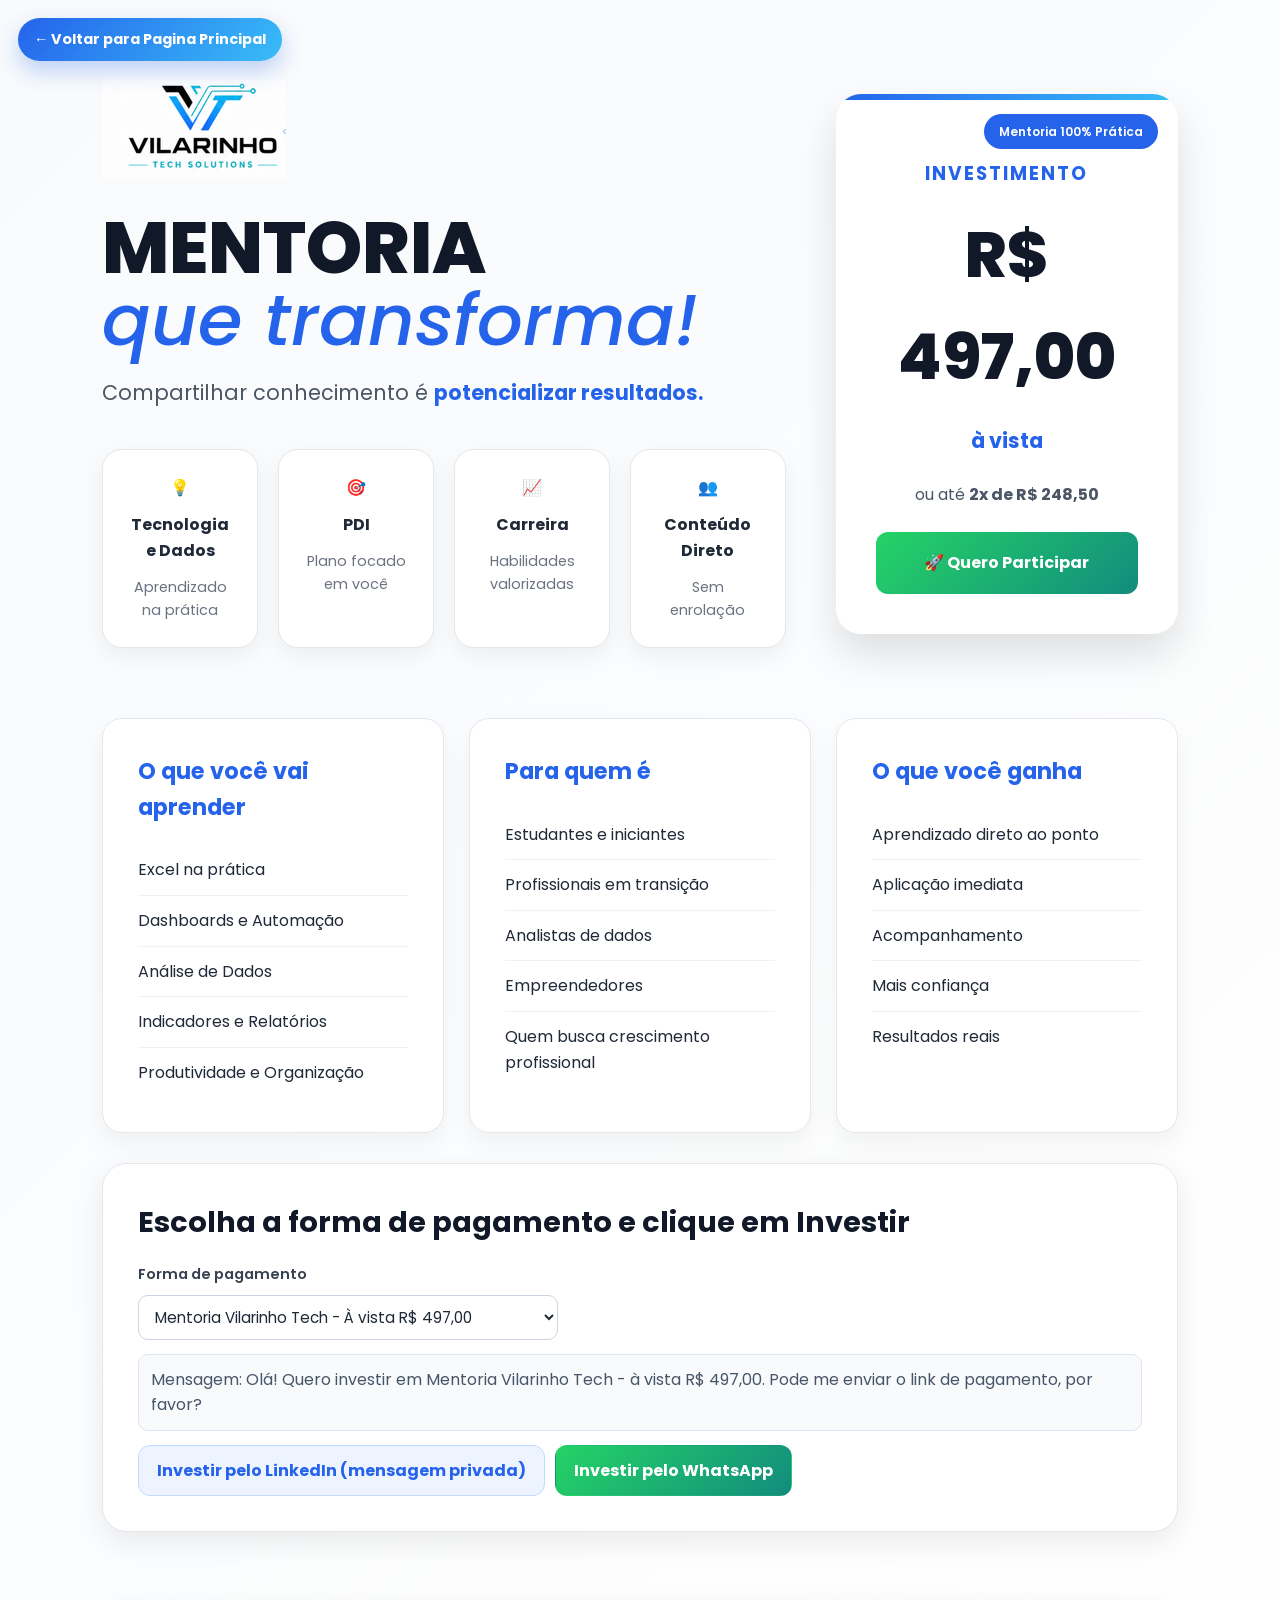
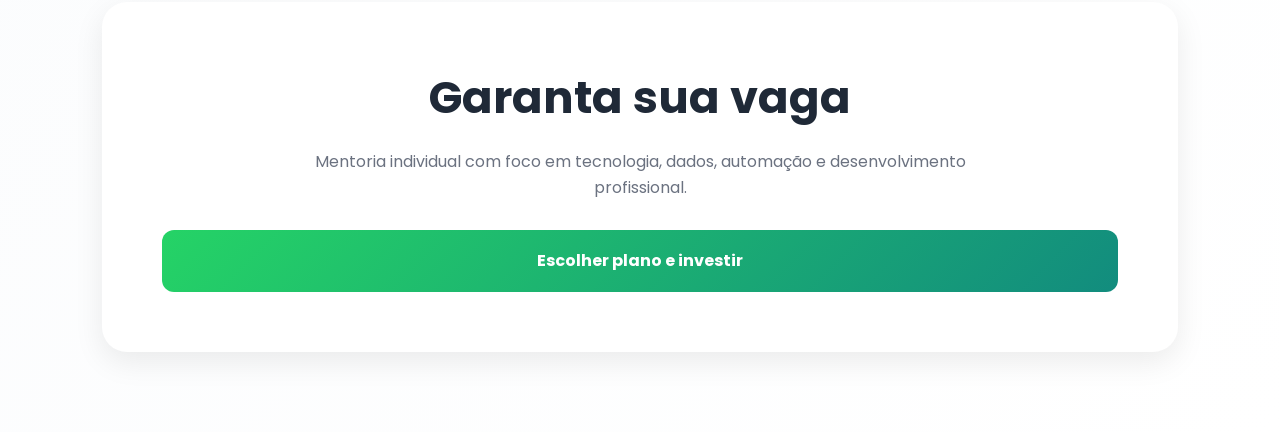
==== mentoria.index.html @ d8061229 "Ajusta logo e CTA do LinkedIn e atualiza pagina 2 com investimento" ====
<!doctype html>
<html lang="pt-BR">
  <head>
    <meta charset="UTF-8" />
    <meta name="viewport" content="width=device-width, initial-scale=1.0" />

    <title>Mentoria Vilarinho Tech</title>

    <meta
      name="description"
      content="Mentoria em Tecnologia, Dados, Automação, Excel, Power BI e Desenvolvimento Profissional com Francielly Vilarinho."
    />

    <meta name="author" content="Vilarinho Tech Solutions" />

    <meta property="og:title" content="Mentoria Vilarinho Tech" />

    <meta
      property="og:description"
      content="Compartilhar conhecimento é potencializar resultados."
    />

    <meta property="og:type" content="website" />

    <link rel="stylesheet" href="css/mentoria.css" />
    <link rel="preconnect" href="https://fonts.googleapis.com" />
    <link rel="preconnect" href="https://fonts.gstatic.com" crossorigin />

    <link
      href="https://fonts.googleapis.com/css2?family=Poppins:wght@300;400;500;600;700;800&display=swap"
      rel="stylesheet"
    />
  </head>

  <body>
    <a class="btn-back" href="index.html">← Voltar para Pagina Principal</a>

    <section id="mentoria" class="mentoria">
      <div class="mentoria-container">
        <!-- Lado Esquerdo -->
        <div class="mentoria-info">
          <img
            src="assets/mentoria logo.png"
            alt="Vilarinho Tech Solutions"
            class="logo-mentoria"
          />

          <h1>
            MENTORIA
            <span>que transforma!</span>
          </h1>

          <p class="subtitle">
            Compartilhar conhecimento é
            <strong>potencializar resultados.</strong>
          </p>

          <div class="beneficios-grid">
            <div class="beneficio">
              💡
              <h4>Tecnologia e Dados</h4>
              <p>Aprendizado na prática</p>
            </div>

            <div class="beneficio">
              🎯
              <h4>PDI</h4>
              <p>Plano focado em você</p>
            </div>

            <div class="beneficio">
              📈
              <h4>Carreira</h4>
              <p>Habilidades valorizadas</p>
            </div>

            <div class="beneficio">
              👥
              <h4>Conteúdo Direto</h4>
              <p>Sem enrolação</p>
            </div>
          </div>
        </div>

        <!-- Lado Direito -->
        <div class="pricing-card">
          <span class="badge"> Mentoria 100% Prática </span>

          <h3>Investimento</h3>

          <h2>R$ 497,00</h2>

          <p class="avista">à vista</p>

          <div class="parcelado">ou até <strong>2x de R$ 248,50</strong></div>

          <a href="#investir" class="btn-whatsapp">🚀 Quero Participar</a>
        </div>
      </div>

      <!-- Aprendizado -->
      <div class="cards-section">
        <div class="card">
          <h3>O que você vai aprender</h3>

          <ul>
            <li>Excel na prática</li>
            <li>Dashboards e Automação</li>
            <li>Análise de Dados</li>
            <li>Indicadores e Relatórios</li>
            <li>Produtividade e Organização</li>
          </ul>
        </div>

        <div class="card">
          <h3>Para quem é</h3>

          <ul>
            <li>Estudantes e iniciantes</li>
            <li>Profissionais em transição</li>
            <li>Analistas de dados</li>
            <li>Empreendedores</li>
            <li>Quem busca crescimento profissional</li>
          </ul>
        </div>

        <div class="card">
          <h3>O que você ganha</h3>

          <ul>
            <li>Aprendizado direto ao ponto</li>
            <li>Aplicação imediata</li>
            <li>Acompanhamento</li>
            <li>Mais confiança</li>
            <li>Resultados reais</li>
          </ul>
        </div>
      </div>

      <div class="invest-box" id="investir">
        <h2>Escolha a forma de pagamento e clique em Investir</h2>

        <div class="invest-controls">
          <label for="plan-select-mentoria">Forma de pagamento</label>
          <select id="plan-select-mentoria" name="plano-mentoria">
            <option value="avista">
              Mentoria Vilarinho Tech - À vista R$ 497,00
            </option>
            <option value="parcelado">
              Mentoria Vilarinho Tech - 2x de R$ 248,50
            </option>
          </select>
        </div>

        <p class="invest-preview" id="invest-preview-mentoria">
          Mensagem: Olá! Quero investir na Mentoria Vilarinho Tech no formato à
          vista (R$ 497,00). Pode me enviar o link de pagamento, por favor?
        </p>

        <div class="invest-actions">
          <a
            id="invest-linkedin-mentoria"
            class="btn-invest btn-invest-secondary"
            href="https://www.linkedin.com/messaging/compose/"
            target="_blank"
            rel="noopener noreferrer"
            >Investir pelo LinkedIn (mensagem privada)</a
          >

          <a
            id="invest-whatsapp-mentoria"
            class="btn-invest"
            href="https://wa.me/554187039711"
            target="_blank"
            rel="noopener noreferrer"
            >Investir pelo WhatsApp</a
          >
        </div>
      </div>

      <!-- CTA -->
      <div class="cta-final">
        <h2>Garanta sua vaga</h2>

        <p>
          Mentoria individual com foco em tecnologia, dados, automação e
          desenvolvimento profissional.
        </p>

        <a href="#investir" class="btn-whatsapp"> Escolher plano e investir </a>
      </div>
    </section>

    <script>
      (function () {
        var planSelect = document.getElementById("plan-select-mentoria");
        var preview = document.getElementById("invest-preview-mentoria");
        var whatsappBtn = document.getElementById("invest-whatsapp-mentoria");
        var linkedinBtn = document.getElementById("invest-linkedin-mentoria");

        if (!planSelect || !preview || !whatsappBtn || !linkedinBtn) {
          return;
        }

        function planLabel(value) {
          return value === "parcelado"
            ? "Mentoria Vilarinho Tech - 2x de R$ 248,50"
            : "Mentoria Vilarinho Tech - à vista R$ 497,00";
        }

        function buildMessage(label) {
          return (
            "Olá! Quero investir em " +
            label +
            ". Pode me enviar o link de pagamento, por favor?"
          );
        }

        function updateLinks() {
          var selectedPlan = planLabel(planSelect.value);
          var message = buildMessage(selectedPlan);
          var encoded = encodeURIComponent(message);

          preview.textContent = "Mensagem: " + message;
          whatsappBtn.href = "https://wa.me/554187039711?text=" + encoded;
          linkedinBtn.href =
            "https://www.linkedin.com/messaging/compose/?body=" + encoded;
        }

        planSelect.addEventListener("change", updateLinks);
        updateLinks();
      })();
    </script>
  </body>
</html>
---- css/mentoria.css ----
/* Reset */
* {
  margin: 0;
  padding: 0;
  box-sizing: border-box;
}

html {
  scroll-behavior: smooth;
}

body {
  font-family: "Poppins", sans-serif;
  background: #f4f7fb;
  color: #1f2937;
  line-height: 1.6;
}

.btn-back {
  position: fixed;
  top: 18px;
  left: 18px;
  z-index: 50;
  text-decoration: none;
  font-size: 0.9rem;
  font-weight: 700;
  color: #ffffff;
  background: linear-gradient(135deg, #2563eb, #38bdf8);
  border-radius: 999px;
  padding: 10px 16px;
  box-shadow: 0 10px 22px rgba(37, 99, 235, 0.28);
  transition:
    transform 0.2s ease,
    box-shadow 0.2s ease;
}

.btn-back:hover {
  transform: translateY(-2px);
  box-shadow: 0 14px 26px rgba(37, 99, 235, 0.35);
}

.mentoria {
  padding: 80px 8%;
  background: linear-gradient(135deg, #f8fafc 0%, #ffffff 100%);
}

.mentoria-container {
  max-width: 1200px;
  margin: auto;
  display: grid;
  grid-template-columns: 2fr 1fr;
  gap: 50px;
  align-items: center;
}

.logo-mentoria {
  max-width: 280px;
  margin-bottom: 25px;
}

.mentoria h1 {
  font-size: 4.5rem;
  font-weight: 800;
  line-height: 1;
  color: #111827;
}

.mentoria h1 span {
  display: block;
  color: #2563eb;
  font-style: italic;
  font-weight: 500;
}

.subtitle {
  margin-top: 20px;
  font-size: 1.3rem;
  color: #4b5563;
}

.subtitle strong {
  color: #2563eb;
}

.beneficios-grid {
  display: grid;
  grid-template-columns: repeat(4, 1fr);
  gap: 20px;
  margin-top: 40px;
}

.beneficio {
  background: #fff;
  padding: 25px;
  border-radius: 20px;
  text-align: center;
  border: 1px solid #e5e7eb;
  box-shadow: 0 8px 25px rgba(0, 0, 0, 0.06);
  transition: 0.3s ease;
}

.beneficio:hover {
  transform: translateY(-8px);
  box-shadow: 0 15px 35px rgba(37, 99, 235, 0.15);
}

.beneficio h4 {
  margin: 12px 0;
  font-size: 1rem;
}

.beneficio p {
  color: #6b7280;
  font-size: 0.9rem;
}

.pricing-card {
  background: #fff;
  border-radius: 25px;
  padding: 40px;
  text-align: center;
  box-shadow: 0 20px 40px rgba(0, 0, 0, 0.12);
  position: relative;
  overflow: hidden;
}

.pricing-card::before {
  content: "";
  position: absolute;
  top: 0;
  left: 0;
  width: 100%;
  height: 6px;
  background: linear-gradient(90deg, #2563eb, #38bdf8);
}

.badge {
  position: absolute;
  top: 20px;
  right: 20px;
  background: #2563eb;
  color: #fff;
  padding: 8px 15px;
  border-radius: 30px;
  font-size: 0.75rem;
  font-weight: 600;
}

.pricing-card h3 {
  margin-top: 25px;
  color: #2563eb;
  text-transform: uppercase;
  letter-spacing: 2px;
}

.pricing-card h2 {
  font-size: 4rem;
  color: #111827;
  margin: 15px 0;
  font-weight: 800;
}

.avista {
  color: #2563eb;
  font-weight: 700;
  font-size: 1.3rem;
}

.parcelado {
  margin: 25px 0;
  color: #4b5563;
}

.btn-whatsapp {
  display: block;
  width: 100%;
  padding: 18px;
  border-radius: 12px;
  text-decoration: none;
  color: #fff;
  font-weight: 700;
  background: linear-gradient(135deg, #25d366, #128c7e);
  transition: 0.3s ease;
}

.btn-whatsapp:hover {
  transform: translateY(-3px);
  box-shadow: 0 15px 30px rgba(37, 211, 102, 0.35);
}

.cards-section {
  max-width: 1200px;
  margin: 70px auto 0;
  display: grid;
  grid-template-columns: repeat(3, 1fr);
  gap: 25px;
}

.card {
  background: #fff;
  padding: 35px;
  border-radius: 20px;
  border: 1px solid #e5e7eb;
  box-shadow: 0 10px 25px rgba(0, 0, 0, 0.05);
  transition: 0.3s ease;
}

.card:hover {
  transform: translateY(-8px);
}

.card h3 {
  color: #2563eb;
  margin-bottom: 20px;
  font-size: 1.4rem;
}

.card ul {
  list-style: none;
}

.card li {
  padding: 12px 0;
  border-bottom: 1px solid #edf2f7;
}

.card li:last-child {
  border: none;
}

.cta-final {
  max-width: 1200px;
  margin: 70px auto 0;
  background: #fff;
  padding: 60px;
  border-radius: 25px;
  text-align: center;
  box-shadow: 0 10px 30px rgba(0, 0, 0, 0.08);
}

.cta-final h2 {
  font-size: 2.8rem;
  margin-bottom: 15px;
}

.cta-final p {
  max-width: 700px;
  margin: 0 auto 30px;
  color: #6b7280;
}

.invest-box {
  max-width: 1200px;
  margin: 30px auto 0;
  background: #fff;
  border: 1px solid #e5e7eb;
  border-radius: 25px;
  padding: 35px;
  box-shadow: 0 10px 30px rgba(0, 0, 0, 0.08);
}

.invest-box h2 {
  font-size: 1.8rem;
  margin-bottom: 18px;
  color: #111827;
}

.invest-controls {
  display: grid;
  gap: 8px;
  max-width: 420px;
}

.invest-controls label {
  font-size: 0.9rem;
  color: #374151;
  font-weight: 600;
}

.invest-controls select {
  width: 100%;
  border: 1px solid #cbd5e1;
  background: #ffffff;
  color: #1f2937;
  border-radius: 10px;
  padding: 10px 12px;
  font-family: "Poppins", sans-serif;
  font-size: 0.95rem;
}

.invest-preview {
  margin-top: 14px;
  background: #f8fafc;
  border: 1px solid #dbe7f4;
  border-radius: 10px;
  padding: 12px;
  color: #475569;
}

.invest-actions {
  margin-top: 14px;
  display: flex;
  gap: 10px;
  flex-wrap: wrap;
}

.btn-invest {
  display: inline-flex;
  align-items: center;
  justify-content: center;
  text-decoration: none;
  color: #fff;
  font-weight: 700;
  border-radius: 12px;
  padding: 12px 18px;
  background: linear-gradient(135deg, #25d366, #128c7e);
  border: 1px solid transparent;
  transition: 0.3s ease;
}

.btn-invest:hover {
  transform: translateY(-2px);
  box-shadow: 0 10px 24px rgba(37, 211, 102, 0.25);
}

.btn-invest-secondary {
  color: #2563eb;
  background: #eef4ff;
  border-color: #bfdbfe;
}

.btn-invest-secondary:hover {
  box-shadow: 0 10px 24px rgba(37, 99, 235, 0.2);
}

.card,
.beneficio,
.pricing-card {
  animation: fadeUp 0.8s ease;
}

@keyframes fadeUp {
  from {
    opacity: 0;
    transform: translateY(30px);
  }
  to {
    opacity: 1;
    transform: translateY(0);
  }
}

@media (max-width: 992px) {
  .mentoria-container {
    grid-template-columns: 1fr;
  }

  .beneficios-grid {
    grid-template-columns: repeat(2, 1fr);
  }

  .cards-section {
    grid-template-columns: 1fr;
  }

  .mentoria h1 {
    font-size: 3rem;
  }

  .pricing-card h2 {
    font-size: 3rem;
  }
}

@media (max-width: 576px) {
  .btn-back {
    top: 10px;
    left: 10px;
    font-size: 0.82rem;
    padding: 8px 12px;
  }

  .mentoria {
    padding: 60px 20px;
  }

  .beneficios-grid {
    grid-template-columns: 1fr;
  }

  .mentoria h1 {
    font-size: 2.3rem;
  }

  .subtitle {
    font-size: 1.1rem;
  }

  .cta-final {
    padding: 35px 25px;
  }

  .invest-box {
    margin-top: 20px;
    padding: 24px 18px;
  }

  .invest-box h2 {
    font-size: 1.4rem;
  }

  .invest-controls {
    max-width: 100%;
  }

  .invest-actions {
    width: 100%;
  }

  .btn-invest {
    width: 100%;
  }

  .cta-final h2 {
    font-size: 2rem;
  }
}
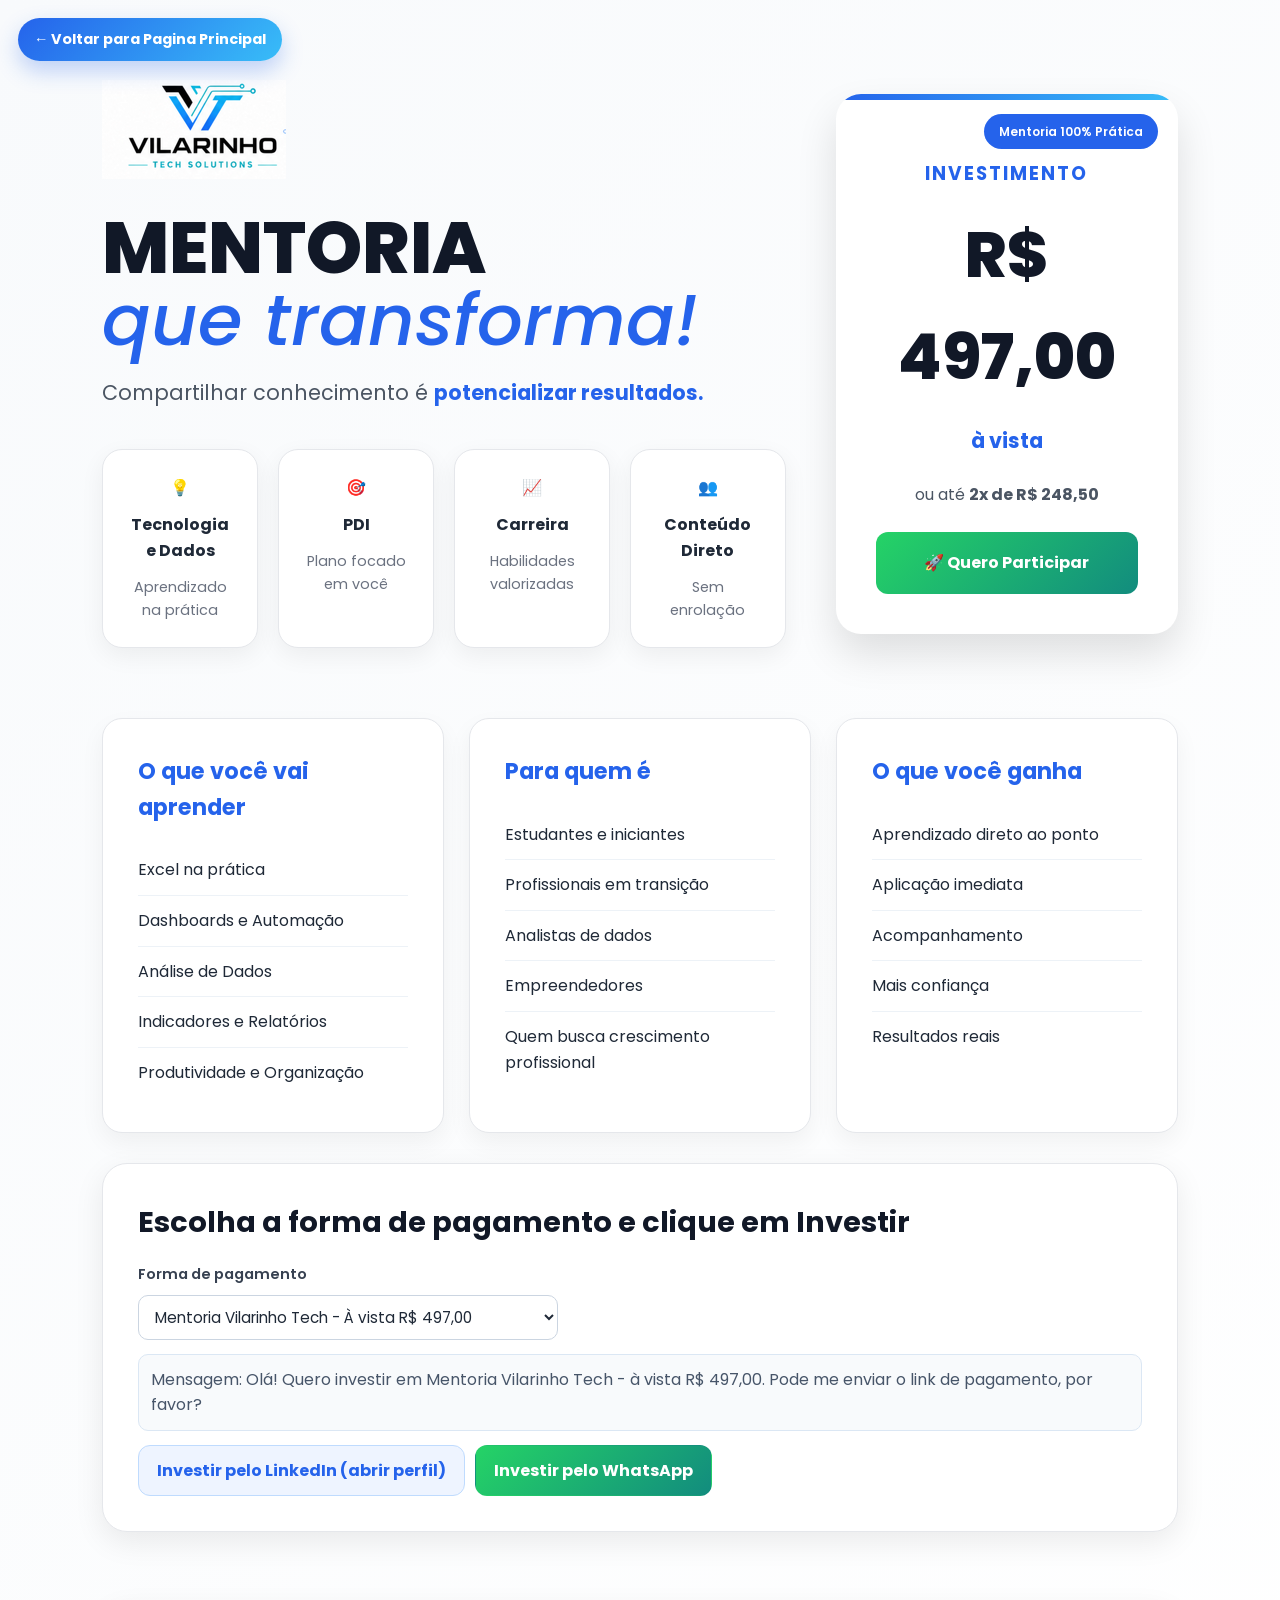
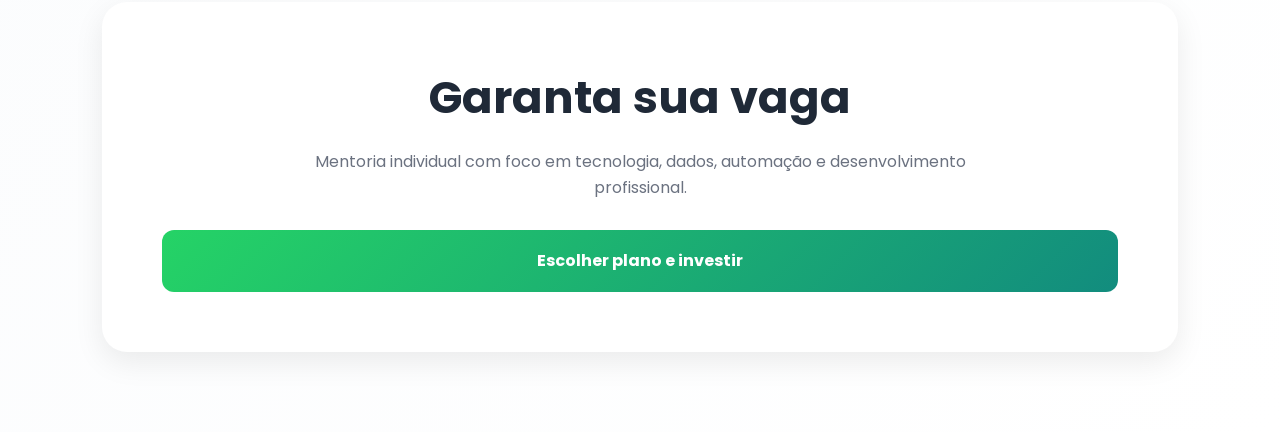
==== commit c1e9ed14: "Ajusta LinkedIn na mentoria para abrir perfil" ====
--- a/mentoria.index.html
+++ b/mentoria.index.html
@@ -161,10 +161,10 @@
           <a
             id="invest-linkedin-mentoria"
             class="btn-invest btn-invest-secondary"
-            href="https://www.linkedin.com/messaging/compose/"
+            href="https://www.linkedin.com/in/francielly-vilarinho/"
             target="_blank"
             rel="noopener noreferrer"
-            >Investir pelo LinkedIn (mensagem privada)</a
+            >Investir pelo LinkedIn (abrir perfil)</a
           >
 
           <a
@@ -223,8 +223,7 @@
 
           preview.textContent = "Mensagem: " + message;
           whatsappBtn.href = "https://wa.me/554187039711?text=" + encoded;
-          linkedinBtn.href =
-            "https://www.linkedin.com/messaging/compose/?body=" + encoded;
+          linkedinBtn.href = "https://www.linkedin.com/in/francielly-vilarinho/";
         }
 
         planSelect.addEventListener("change", updateLinks);
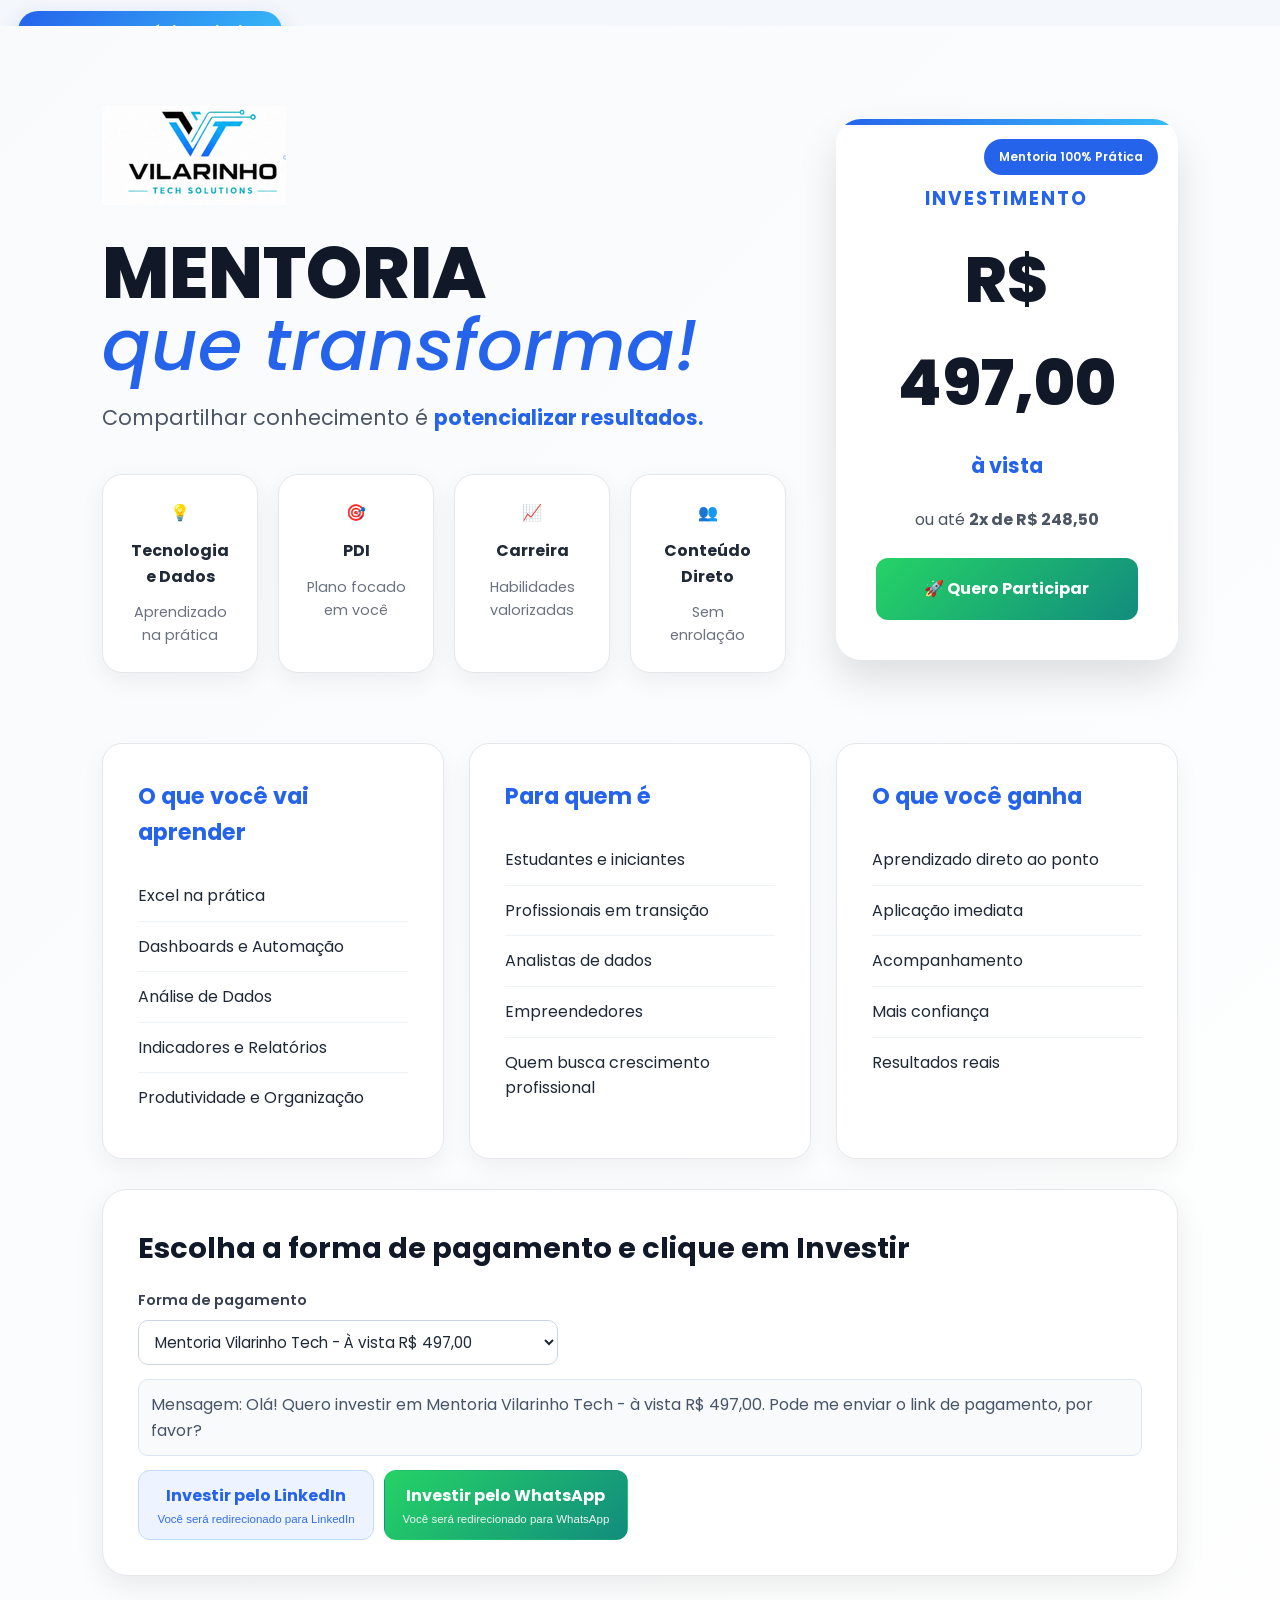
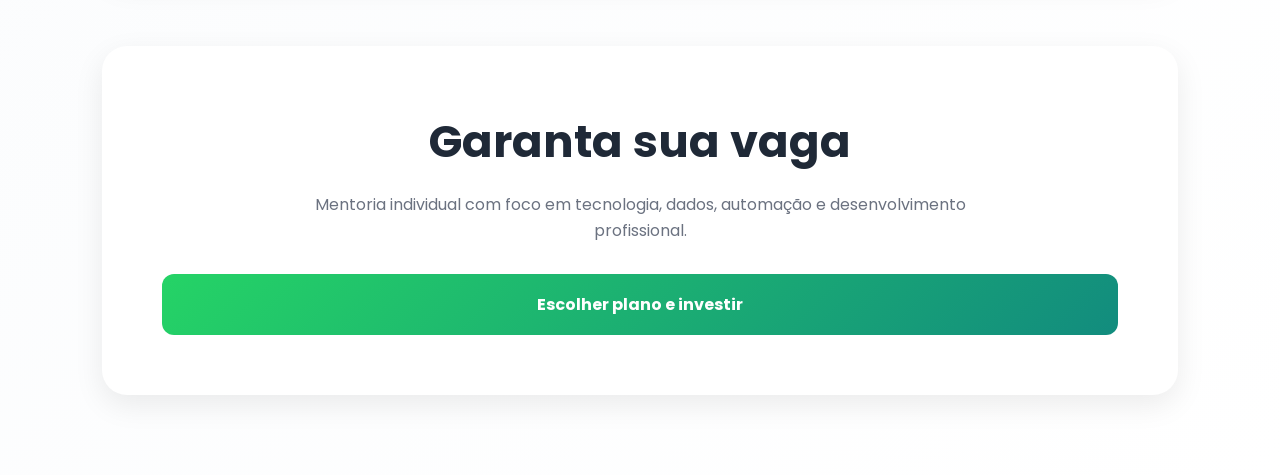
==== commit a4f9797b: "Atualiza icones de carreira e corrige acentuacao" ====
--- a/mentoria.index.html
+++ b/mentoria.index.html
@@ -33,7 +33,18 @@
   </head>
 
   <body>
-    <a class="btn-back" href="index.html">← Voltar para Pagina Principal</a>
+    <div class="bg-icons" aria-hidden="true">
+      <span>💼</span>
+      <span>📈</span>
+      <span>🎯</span>
+      <span>🤝</span>
+      <span>in</span>
+      <span>🧭</span>
+      <span>🔎</span>
+      <span>🌐</span>
+    </div>
+
+    <a class="btn-back" href="index.html">← Voltar para Página Principal</a>
 
     <section id="mentoria" class="mentoria">
       <div class="mentoria-container">
@@ -164,8 +175,12 @@
             href="https://www.linkedin.com/in/francielly-vilarinho/"
             target="_blank"
             rel="noopener noreferrer"
-            >Investir pelo LinkedIn (abrir perfil)</a
           >
+            Investir pelo LinkedIn
+            <span class="invest-subinfo"
+              >Você será redirecionado para LinkedIn</span
+            >
+          </a>
 
           <a
             id="invest-whatsapp-mentoria"
@@ -173,8 +188,12 @@
             href="https://wa.me/554187039711"
             target="_blank"
             rel="noopener noreferrer"
-            >Investir pelo WhatsApp</a
           >
+            Investir pelo WhatsApp
+            <span class="invest-subinfo"
+              >Você será redirecionado para WhatsApp</span
+            >
+          </a>
         </div>
       </div>
 
@@ -223,7 +242,8 @@
 
           preview.textContent = "Mensagem: " + message;
           whatsappBtn.href = "https://wa.me/554187039711?text=" + encoded;
-          linkedinBtn.href = "https://www.linkedin.com/in/francielly-vilarinho/";
+          linkedinBtn.href =
+            "https://www.linkedin.com/in/francielly-vilarinho/";
         }
 
         planSelect.addEventListener("change", updateLinks);
--- a/css/mentoria.css
+++ b/css/mentoria.css
@@ -14,6 +14,98 @@
   background: #f4f7fb;
   color: #1f2937;
   line-height: 1.6;
+}
+
+.bg-icons {
+  position: fixed;
+  inset: 0;
+  z-index: 0;
+  pointer-events: none;
+  overflow: hidden;
+}
+
+.bg-icons span {
+  position: absolute;
+  color: rgba(37, 99, 235, 0.16);
+  font-weight: 700;
+  letter-spacing: 0.03em;
+  text-shadow: 0 0 12px rgba(56, 189, 248, 0.2);
+  animation: floatIconLight 15s ease-in-out infinite;
+}
+
+.bg-icons span:nth-child(1) {
+  left: 7%;
+  top: 14%;
+  font-size: 2rem;
+  animation-duration: 13s;
+}
+
+.bg-icons span:nth-child(2) {
+  left: 19%;
+  top: 68%;
+  font-size: 1.8rem;
+  animation-duration: 16s;
+  animation-delay: -3s;
+}
+
+.bg-icons span:nth-child(3) {
+  left: 34%;
+  top: 24%;
+  font-size: 1.7rem;
+  animation-duration: 12s;
+  animation-delay: -5s;
+}
+
+.bg-icons span:nth-child(4) {
+  left: 49%;
+  top: 76%;
+  font-size: 1.7rem;
+  animation-duration: 18s;
+  animation-delay: -1s;
+}
+
+.bg-icons span:nth-child(5) {
+  left: 64%;
+  top: 16%;
+  font-size: 1.9rem;
+  animation-duration: 14s;
+  animation-delay: -6s;
+}
+
+.bg-icons span:nth-child(6) {
+  left: 78%;
+  top: 58%;
+  font-size: 1.8rem;
+  animation-duration: 17s;
+  animation-delay: -2s;
+}
+
+.bg-icons span:nth-child(7) {
+  left: 86%;
+  top: 30%;
+  font-size: 1.9rem;
+  animation-duration: 15s;
+  animation-delay: -7s;
+}
+
+.bg-icons span:nth-child(8) {
+  left: 44%;
+  top: 8%;
+  font-size: 1.7rem;
+  animation-duration: 19s;
+  animation-delay: -4s;
+}
+
+@keyframes floatIconLight {
+  0%,
+  100% {
+    transform: translateY(0) rotate(0deg);
+    opacity: 0.34;
+  }
+  50% {
+    transform: translateY(-18px) rotate(5deg);
+    opacity: 0.78;
+  }
 }
 
 .btn-back {
@@ -34,6 +126,12 @@
     box-shadow 0.2s ease;
 }
 
+.mentoria,
+.btn-back {
+  position: relative;
+  z-index: 1;
+}
+
 .btn-back:hover {
   transform: translateY(-2px);
   box-shadow: 0 14px 26px rgba(37, 99, 235, 0.35);
@@ -306,6 +404,7 @@
 
 .btn-invest {
   display: inline-flex;
+  flex-direction: column;
   align-items: center;
   justify-content: center;
   text-decoration: none;
@@ -318,6 +417,14 @@
   transition: 0.3s ease;
 }
 
+.invest-subinfo {
+  margin-top: 4px;
+  font-size: 0.72rem;
+  line-height: 1.2;
+  font-weight: 500;
+  opacity: 0.92;
+}
+
 .btn-invest:hover {
   transform: translateY(-2px);
   box-shadow: 0 10px 24px rgba(37, 211, 102, 0.25);
@@ -424,4 +531,8 @@
   .cta-final h2 {
     font-size: 2rem;
   }
-}
+
+  .bg-icons span {
+    font-size: 1.1rem !important;
+  }
+}
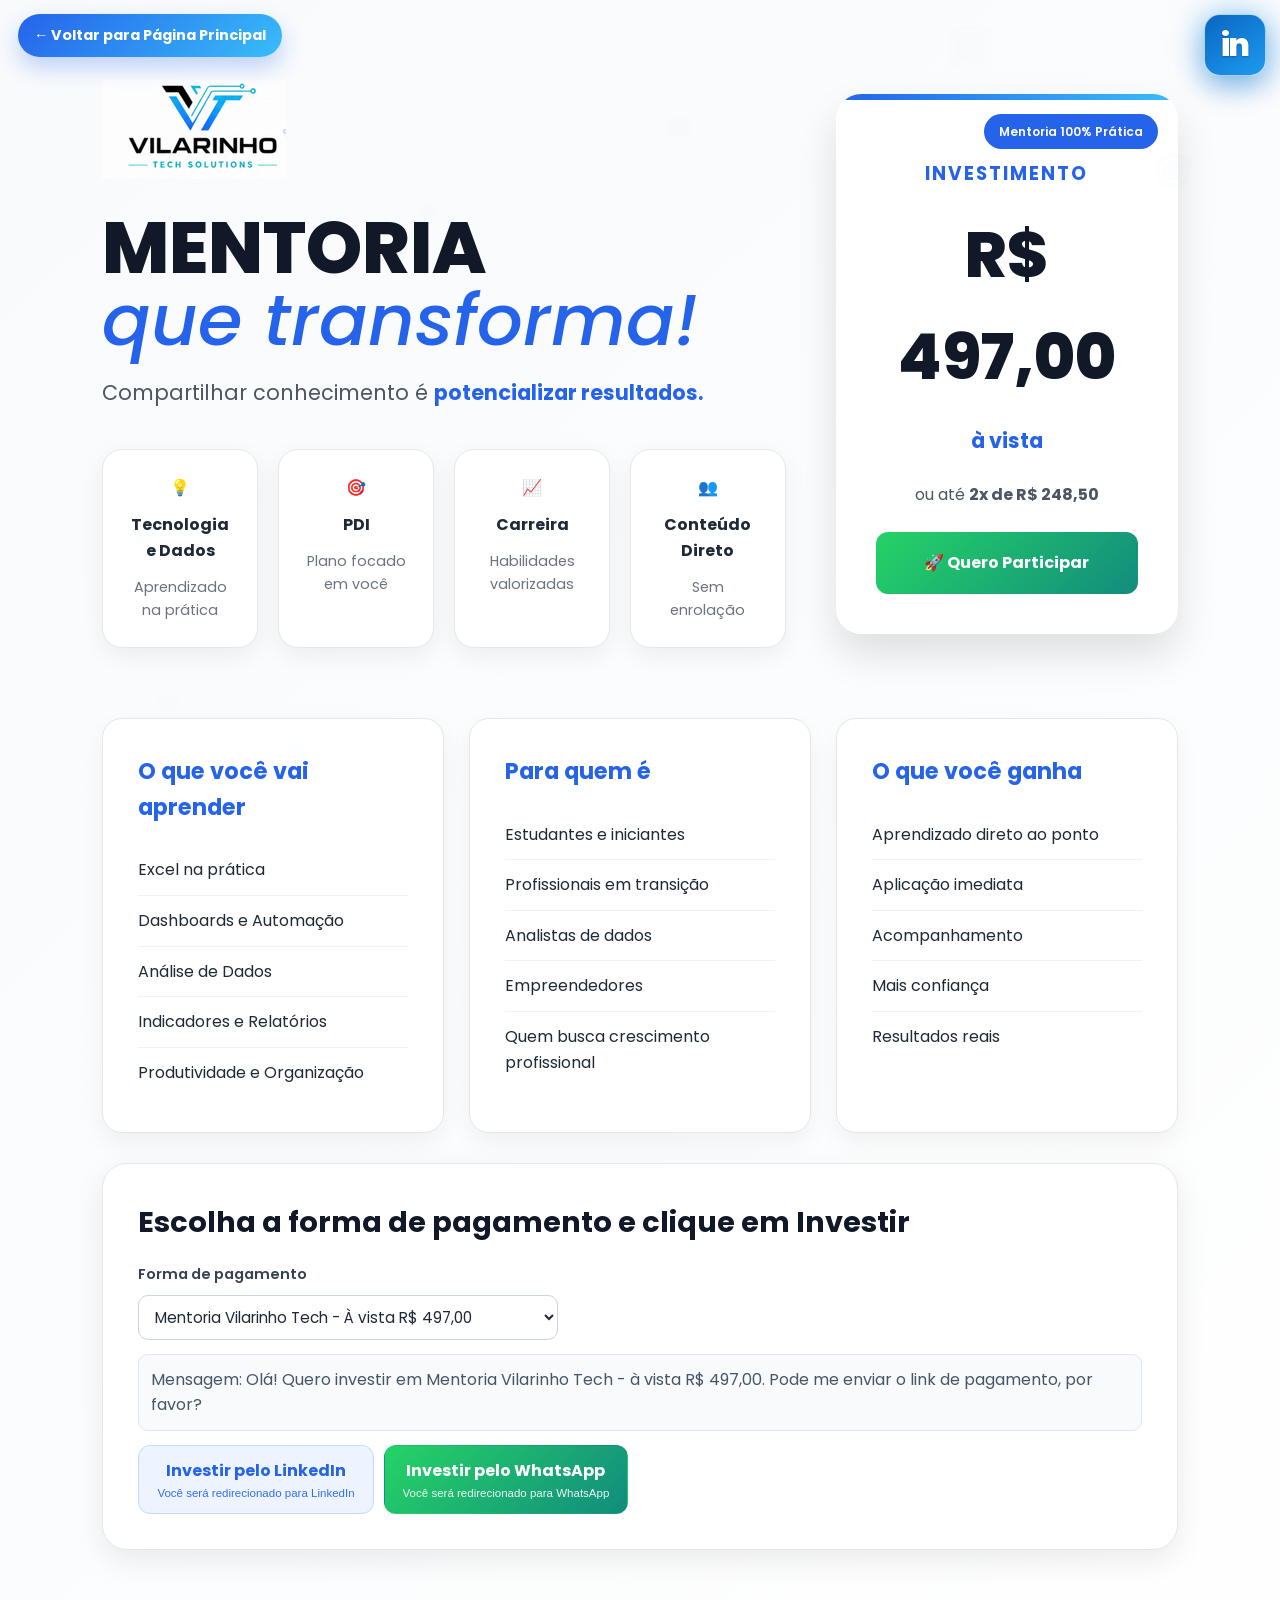
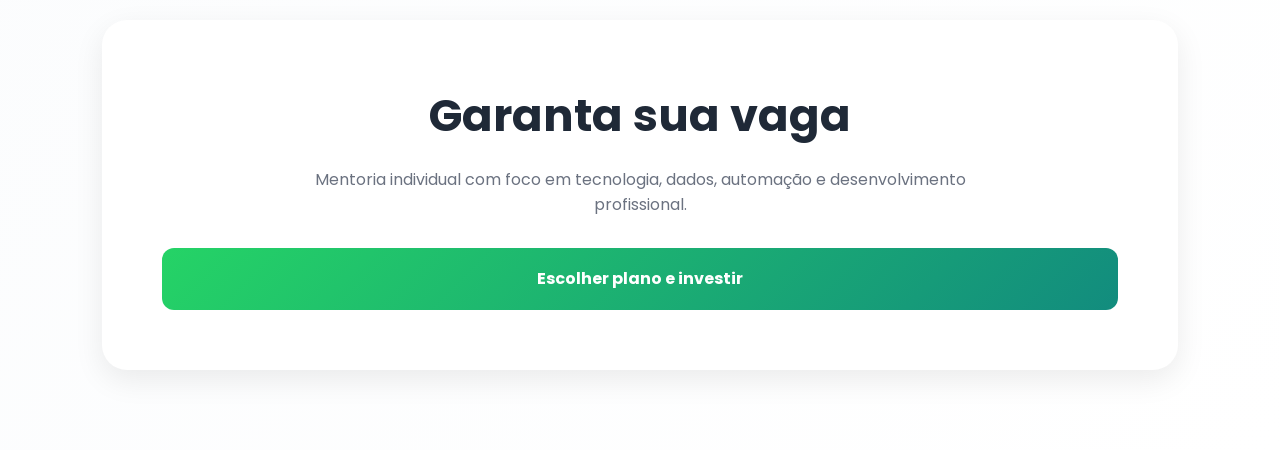
==== commit a3a443e8: "Atualiza animacoes e icone LinkedIn" ====
--- a/mentoria.index.html
+++ b/mentoria.index.html
@@ -34,11 +34,11 @@
 
   <body>
     <div class="bg-icons" aria-hidden="true">
-      <span>💼</span>
+      <span>in</span>
       <span>📈</span>
       <span>🎯</span>
       <span>🤝</span>
-      <span>in</span>
+      <span>💼</span>
       <span>🧭</span>
       <span>🔎</span>
       <span>🌐</span>
--- a/css/mentoria.css
+++ b/css/mentoria.css
@@ -19,79 +19,105 @@
 .bg-icons {
   position: fixed;
   inset: 0;
-  z-index: 0;
+  z-index: 5;
   pointer-events: none;
   overflow: hidden;
 }
 
 .bg-icons span {
   position: absolute;
-  color: rgba(37, 99, 235, 0.16);
+  color: rgba(37, 99, 235, 0.06);
   font-weight: 700;
   letter-spacing: 0.03em;
-  text-shadow: 0 0 12px rgba(56, 189, 248, 0.2);
-  animation: floatIconLight 15s ease-in-out infinite;
+  text-shadow: 0 0 8px rgba(56, 189, 248, 0.1);
+  animation: floatIconLight 19s ease-in-out infinite;
 }
 
 .bg-icons span:nth-child(1) {
-  left: 7%;
-  top: 14%;
+  display: inline-flex;
+  align-items: center;
+  justify-content: center;
+  width: 62px;
+  height: 62px;
+  background: linear-gradient(145deg, #0a66c2 0%, #1d9bf0 100%);
+  border-radius: 16px;
+  border: 1px solid rgba(255, 255, 255, 0.65);
+  color: #ffffff;
+  font-family: "Poppins", sans-serif;
+  font-weight: 800;
   font-size: 2rem;
-  animation-duration: 13s;
+  letter-spacing: -0.04em;
+  text-transform: lowercase;
+  text-shadow: 0 1px 2px rgba(0, 0, 0, 0.25);
+  box-shadow:
+    0 10px 28px rgba(10, 102, 194, 0.42),
+    0 0 36px rgba(29, 155, 240, 0.34);
+  animation: iconOrbitPulseLight 6.8s cubic-bezier(0.42, 0, 0.25, 1) infinite;
+}
+
+.bg-icons span:nth-child(n + 2) {
+  opacity: 0.1;
+}
+
+.bg-icons span:nth-child(1) {
+  left: auto;
+  right: 14px;
+  top: 14px;
+  animation-duration: 7s;
 }
 
 .bg-icons span:nth-child(2) {
-  left: 19%;
-  top: 68%;
-  font-size: 1.8rem;
-  animation-duration: 16s;
+  left: 74%;
+  top: 2%;
+  font-size: 2.3rem;
+  animation-duration: 8s;
   animation-delay: -3s;
 }
 
 .bg-icons span:nth-child(3) {
-  left: 34%;
-  top: 24%;
-  font-size: 1.7rem;
-  animation-duration: 12s;
+  left: 90%;
+  top: 16%;
+  font-size: 2.1rem;
+  animation-duration: 9s;
   animation-delay: -5s;
 }
 
 .bg-icons span:nth-child(4) {
-  left: 49%;
+  left: 12%;
   top: 76%;
-  font-size: 1.7rem;
+  font-size: 1.35rem;
   animation-duration: 18s;
   animation-delay: -1s;
 }
 
 .bg-icons span:nth-child(5) {
-  left: 64%;
-  top: 16%;
-  font-size: 1.9rem;
+  left: 52%;
+  top: 12%;
+  font-size: 1.3rem;
   animation-duration: 14s;
   animation-delay: -6s;
 }
 
 .bg-icons span:nth-child(6) {
-  left: 78%;
+  left: 10%;
   top: 58%;
-  font-size: 1.8rem;
+  font-size: 1.3rem;
   animation-duration: 17s;
   animation-delay: -2s;
 }
 
 .bg-icons span:nth-child(7) {
-  left: 86%;
-  top: 30%;
-  font-size: 1.9rem;
+  left: 32%;
+  top: 22%;
+  font-size: 1.35rem;
   animation-duration: 15s;
   animation-delay: -7s;
 }
 
 .bg-icons span:nth-child(8) {
-  left: 44%;
-  top: 8%;
-  font-size: 1.7rem;
+  left: 22%;
+  top: 82%;
+  font-size: 1.35rem;
   animation-duration: 19s;
   animation-delay: -4s;
 }
@@ -100,19 +126,51 @@
   0%,
   100% {
     transform: translateY(0) rotate(0deg);
-    opacity: 0.34;
+    opacity: 0.26;
   }
   50% {
-    transform: translateY(-18px) rotate(5deg);
-    opacity: 0.78;
+    transform: translateY(-14px) rotate(4deg);
+    opacity: 0.6;
+  }
+}
+
+@keyframes floatIconFocusLight {
+  0%,
+  100% {
+    transform: translateY(0) scale(1) rotate(0deg);
+    opacity: 0.68;
+  }
+  50% {
+    transform: translateY(-22px) scale(1.08) rotate(6deg);
+    opacity: 0.98;
+  }
+}
+
+@keyframes iconOrbitPulseLight {
+  0%,
+  100% {
+    transform: translate(0, 0) scale(1) rotate(0deg);
+    opacity: 0.9;
+  }
+  25% {
+    transform: translate(-7px, 6px) scale(1.04) rotate(-5deg);
+    opacity: 0.98;
+  }
+  50% {
+    transform: translate(3px, 13px) scale(1.09) rotate(4deg);
+    opacity: 1;
+  }
+  75% {
+    transform: translate(9px, 4px) scale(1.04) rotate(-4deg);
+    opacity: 0.98;
   }
 }
 
 .btn-back {
   position: fixed;
-  top: 18px;
+  top: calc(14px + env(safe-area-inset-top));
   left: 18px;
-  z-index: 50;
+  z-index: 120;
   text-decoration: none;
   font-size: 0.9rem;
   font-weight: 700;
@@ -126,10 +184,9 @@
     box-shadow 0.2s ease;
 }
 
-.mentoria,
-.btn-back {
+.mentoria {
   position: relative;
-  z-index: 1;
+  z-index: 2;
 }
 
 .btn-back:hover {
@@ -481,7 +538,7 @@
 
 @media (max-width: 576px) {
   .btn-back {
-    top: 10px;
+    top: calc(10px + env(safe-area-inset-top));
     left: 10px;
     font-size: 0.82rem;
     padding: 8px 12px;
@@ -535,4 +592,12 @@
   .bg-icons span {
     font-size: 1.1rem !important;
   }
-}
+
+  .bg-icons span:nth-child(1) {
+    width: 48px;
+    height: 48px;
+    font-size: 1.55rem !important;
+    right: 10px;
+    top: 10px;
+  }
+}
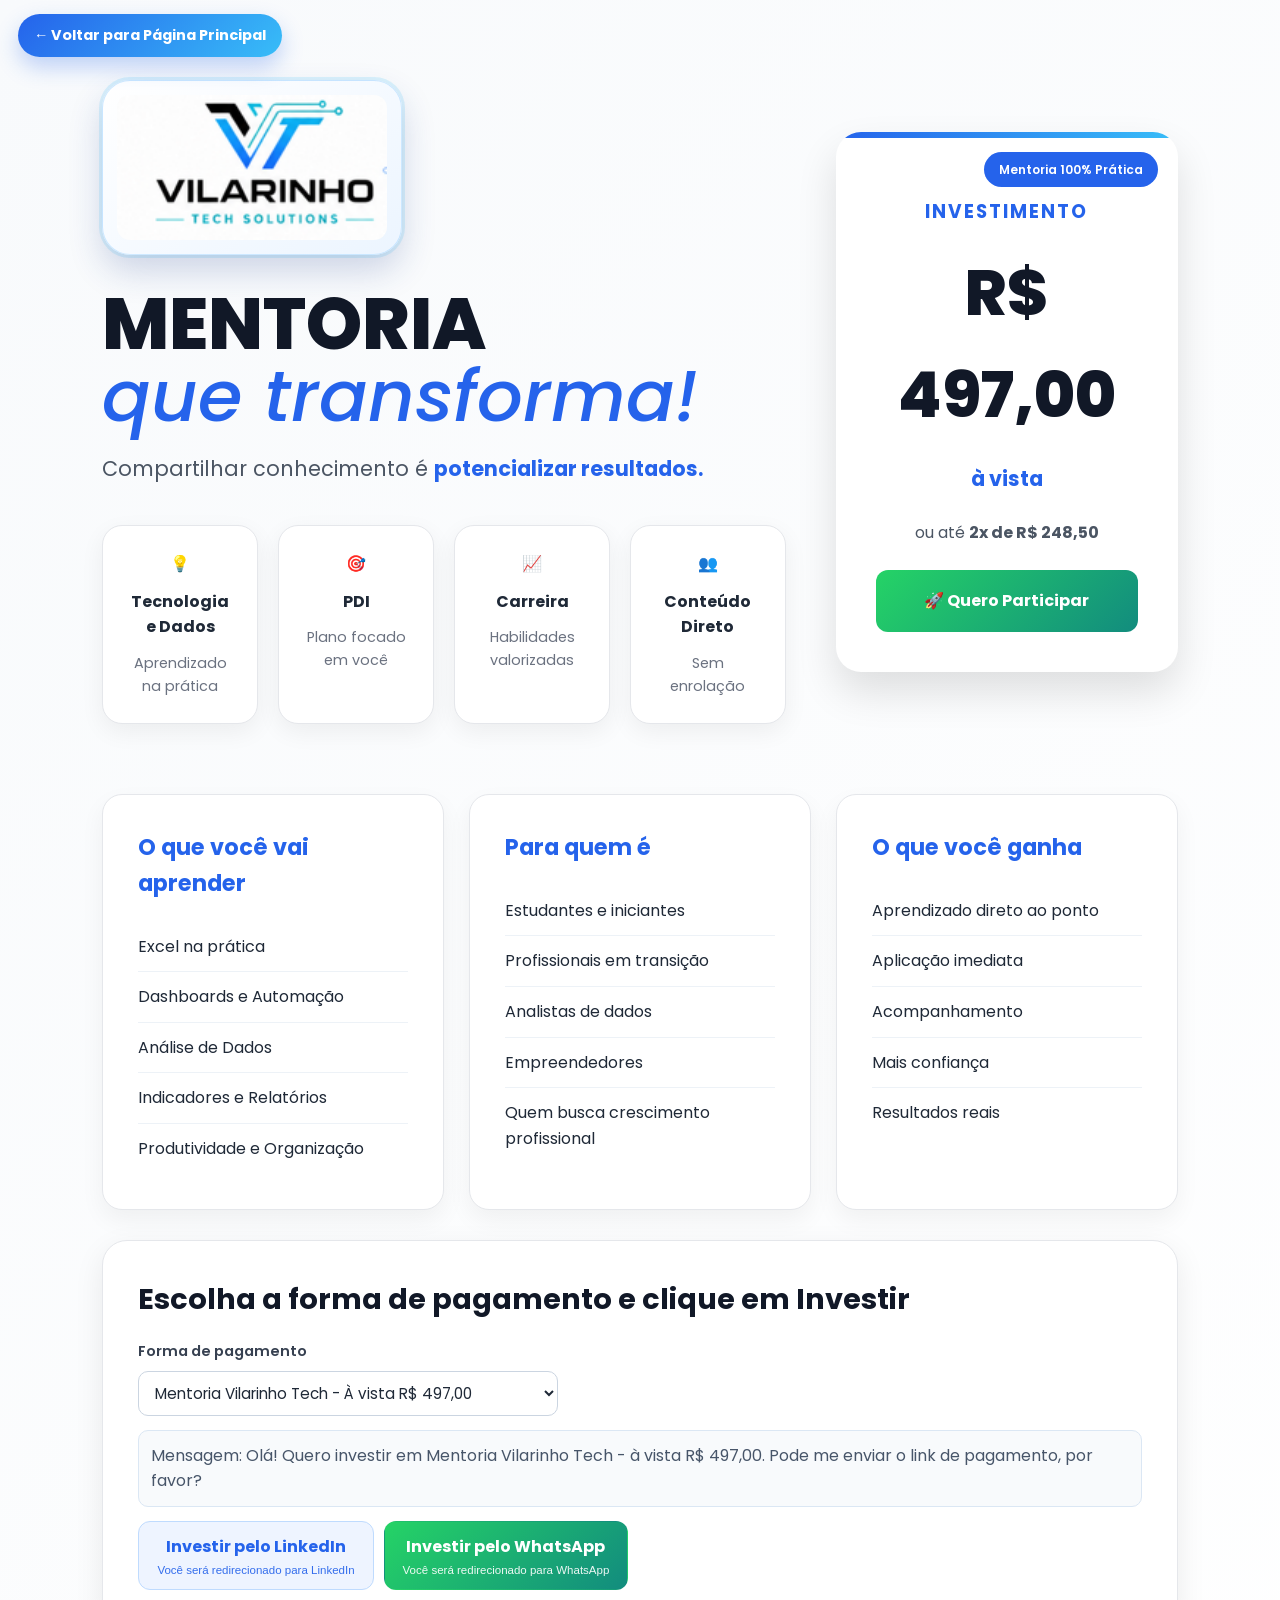
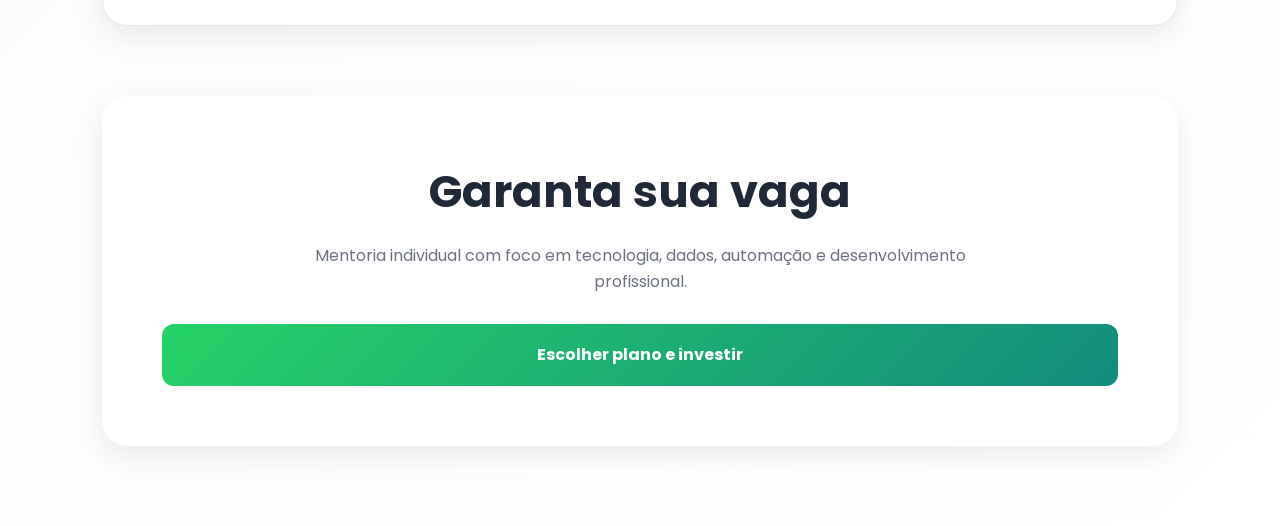
==== commit 69d4d398: "Adiciona favicon nas paginas" ====
--- a/mentoria.index.html
+++ b/mentoria.index.html
@@ -21,6 +21,8 @@
     />
 
     <meta property="og:type" content="website" />
+    <link rel="icon" type="image/png" href="assets/mentoria%20logo.png" />
+    <link rel="apple-touch-icon" href="assets/mentoria%20logo.png" />
 
     <link rel="stylesheet" href="css/mentoria.css" />
     <link rel="preconnect" href="https://fonts.googleapis.com" />
--- a/css/mentoria.css
+++ b/css/mentoria.css
@@ -19,7 +19,7 @@
 .bg-icons {
   position: fixed;
   inset: 0;
-  z-index: 5;
+  z-index: 0;
   pointer-events: none;
   overflow: hidden;
 }
@@ -34,25 +34,7 @@
 }
 
 .bg-icons span:nth-child(1) {
-  display: inline-flex;
-  align-items: center;
-  justify-content: center;
-  width: 62px;
-  height: 62px;
-  background: linear-gradient(145deg, #0a66c2 0%, #1d9bf0 100%);
-  border-radius: 16px;
-  border: 1px solid rgba(255, 255, 255, 0.65);
-  color: #ffffff;
-  font-family: "Poppins", sans-serif;
-  font-weight: 800;
-  font-size: 2rem;
-  letter-spacing: -0.04em;
-  text-transform: lowercase;
-  text-shadow: 0 1px 2px rgba(0, 0, 0, 0.25);
-  box-shadow:
-    0 10px 28px rgba(10, 102, 194, 0.42),
-    0 0 36px rgba(29, 155, 240, 0.34);
-  animation: iconOrbitPulseLight 6.8s cubic-bezier(0.42, 0, 0.25, 1) infinite;
+  display: none;
 }
 
 .bg-icons span:nth-child(n + 2) {
@@ -60,10 +42,8 @@
 }
 
 .bg-icons span:nth-child(1) {
-  left: auto;
-  right: 14px;
-  top: 14px;
-  animation-duration: 7s;
+  left: -9999px;
+  top: -9999px;
 }
 
 .bg-icons span:nth-child(2) {
@@ -209,8 +189,16 @@
 }
 
 .logo-mentoria {
-  max-width: 280px;
+  max-width: 300px;
+  width: 100%;
   margin-bottom: 25px;
+  border-radius: 28px;
+  background: linear-gradient(145deg, #ffffff 0%, #ecf5ff 100%);
+  padding: 14px;
+  border: 1px solid rgba(148, 206, 255, 0.45);
+  box-shadow:
+    0 16px 34px rgba(30, 58, 138, 0.2),
+    0 0 0 3px rgba(56, 189, 248, 0.16);
 }
 
 .mentoria h1 {
@@ -594,10 +582,6 @@
   }
 
   .bg-icons span:nth-child(1) {
-    width: 48px;
-    height: 48px;
-    font-size: 1.55rem !important;
-    right: 10px;
-    top: 10px;
-  }
-}
+    display: none;
+  }
+}
